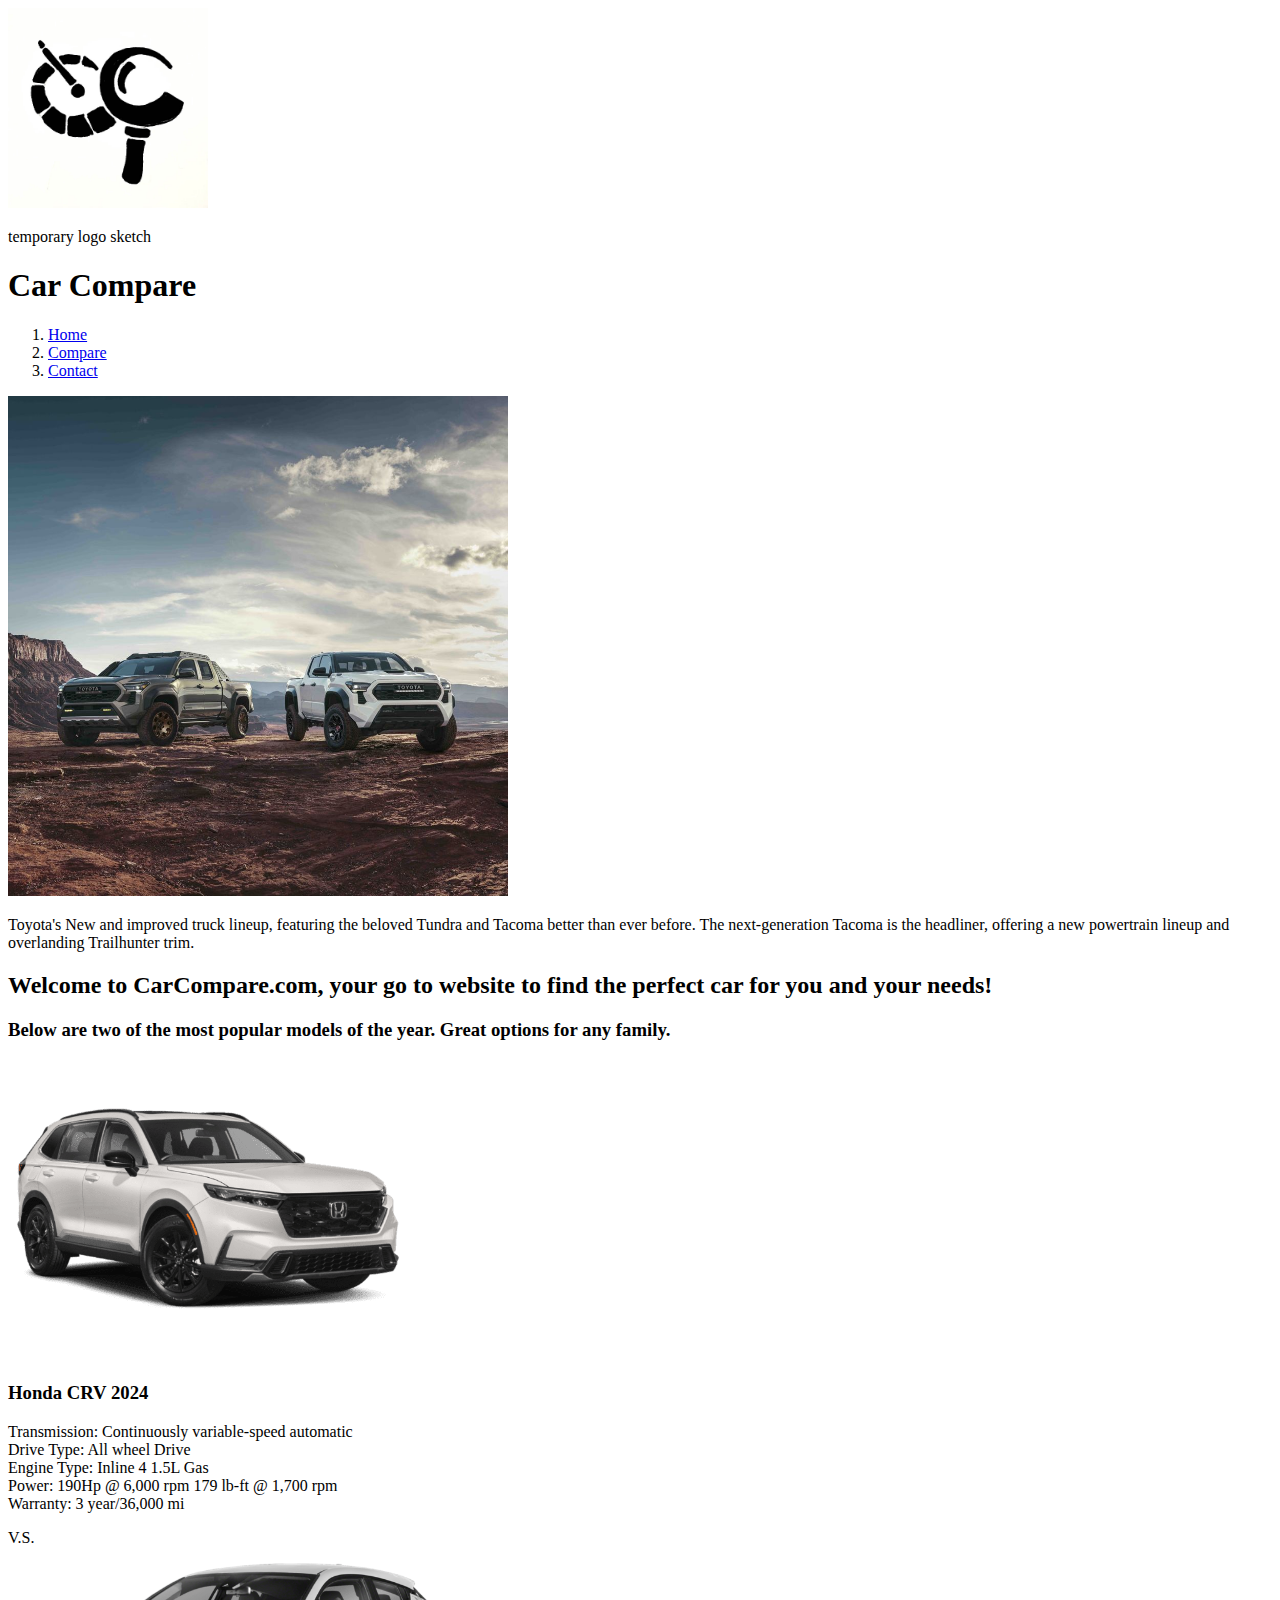
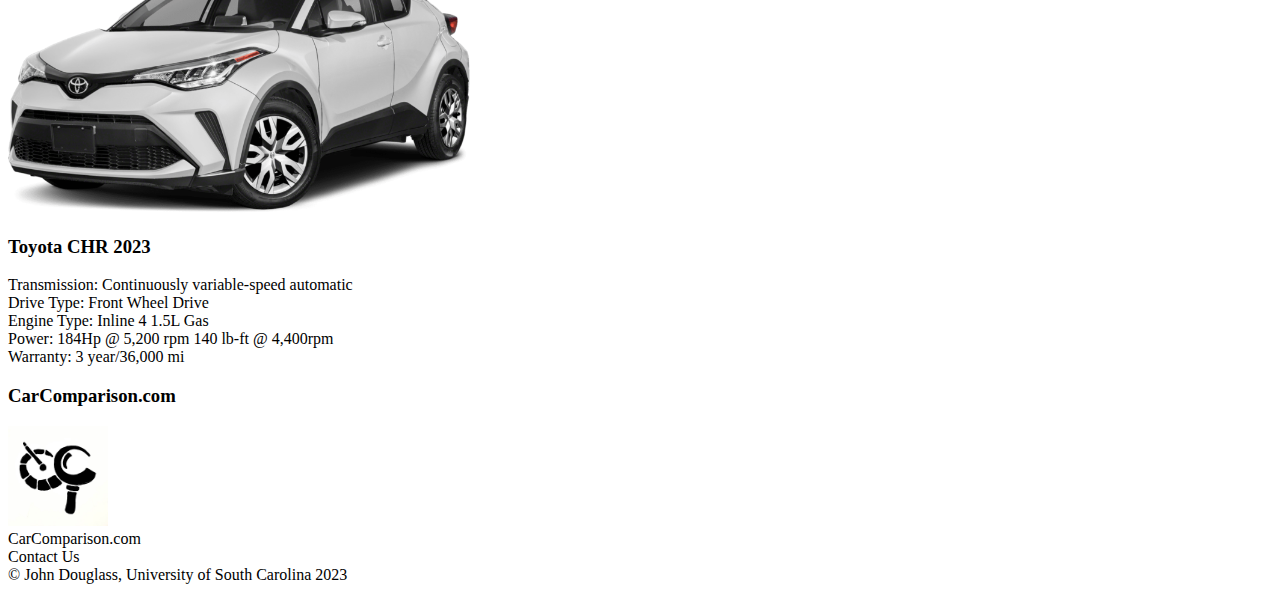
==== index.html @ 876415c3 "Add files via upload" ====
<!DOCTYPE html>
<html lang="en" >
    <head>
        <title>Car Compare</title>
        <meta charset="UTF-8">

    </head>
    <body>
           <header>
                <image src="images/carCompareWebsiteLogoSketch.jpg" width="200" 
                height="200"></image><!--Logo-->
                <p>temporary logo sketch</p>
                <h1>Car Compare</h1>
                <nav>
                    <ol>
                        <li><a href="index.html">Home</a></li>
                        <li><a href="comparison.html">Compare</a></li>
                        <li><a href="questions.html">Contact</a></li>
                    </ol>
                </nav>
           </header>
           <main>
                <div>
                    <image src="images/carCompareWebsiteFrontBannerToyotaTruckLineup2024.jpg" width="auto" 
                    height="500"></image><!--banner-->
                    <p>
                        Toyota's New and improved truck lineup, featuring the beloved Tundra and Tacoma better than ever before. The next-generation Tacoma is the headliner, offering a new powertrain lineup and overlanding Trailhunter trim.
                    </p>
                </div>
                <div>
                    <h2>Welcome to CarCompare.com, your go to website to find the perfect car for you and your needs!</h2>
                </div>
                <div>
                    <h3>Below are two of the most popular models of the year. Great options for any family.</h3>
                    <image src="images/carCompareWebsiteComparisonExample1HondaCRV2024.png" width="auto" 
                    height="300"></image><!--comparison example 1-->
                        <h3>Honda CRV 2024</h3>
                        <p>Transmission: Continuously variable-speed automatic <br>
                            Drive Type: All wheel Drive <br>
                            Engine Type: Inline 4 1.5L Gas <br>
                            Power: 190Hp @ 6,000 rpm 179 lb-ft @ 1,700 rpm <br>
                            Warranty: 3 year/36,000 mi
                        </p>
                <div>
                <div>
                    <p>
                        V.S.
                    </p>
                </div>
                </div>
                <div>
                    <image src="images/carCompareWebsiteComparisonExample1ToyotaCHR2023.png" width="auto" 
                    height="250"></image><!--comparison example 2-->
                        <h3>Toyota CHR 2023</h3>
                        <p>Transmission: Continuously variable-speed automatic <br>
                            Drive Type: Front Wheel Drive <br>
                            Engine Type: Inline 4 1.5L Gas <br>
                            Power: 184Hp @ 5,200 rpm 140 lb-ft @ 4,400rpm <br>
                            Warranty: 3 year/36,000 mi
                        </p>
                </div>
                <div>
                <h3>CarComparison.com</h3>
                </div>
           </main>
           <footer>
            <image src="images/carCompareWebsiteLogoSketch.jpg" width="100" height="100"></image><br>
            CarComparison.com<br>
            Contact Us<br>
            &#169; John Douglass, University of South Carolina 2023
           </footer>
    </body>
</html>
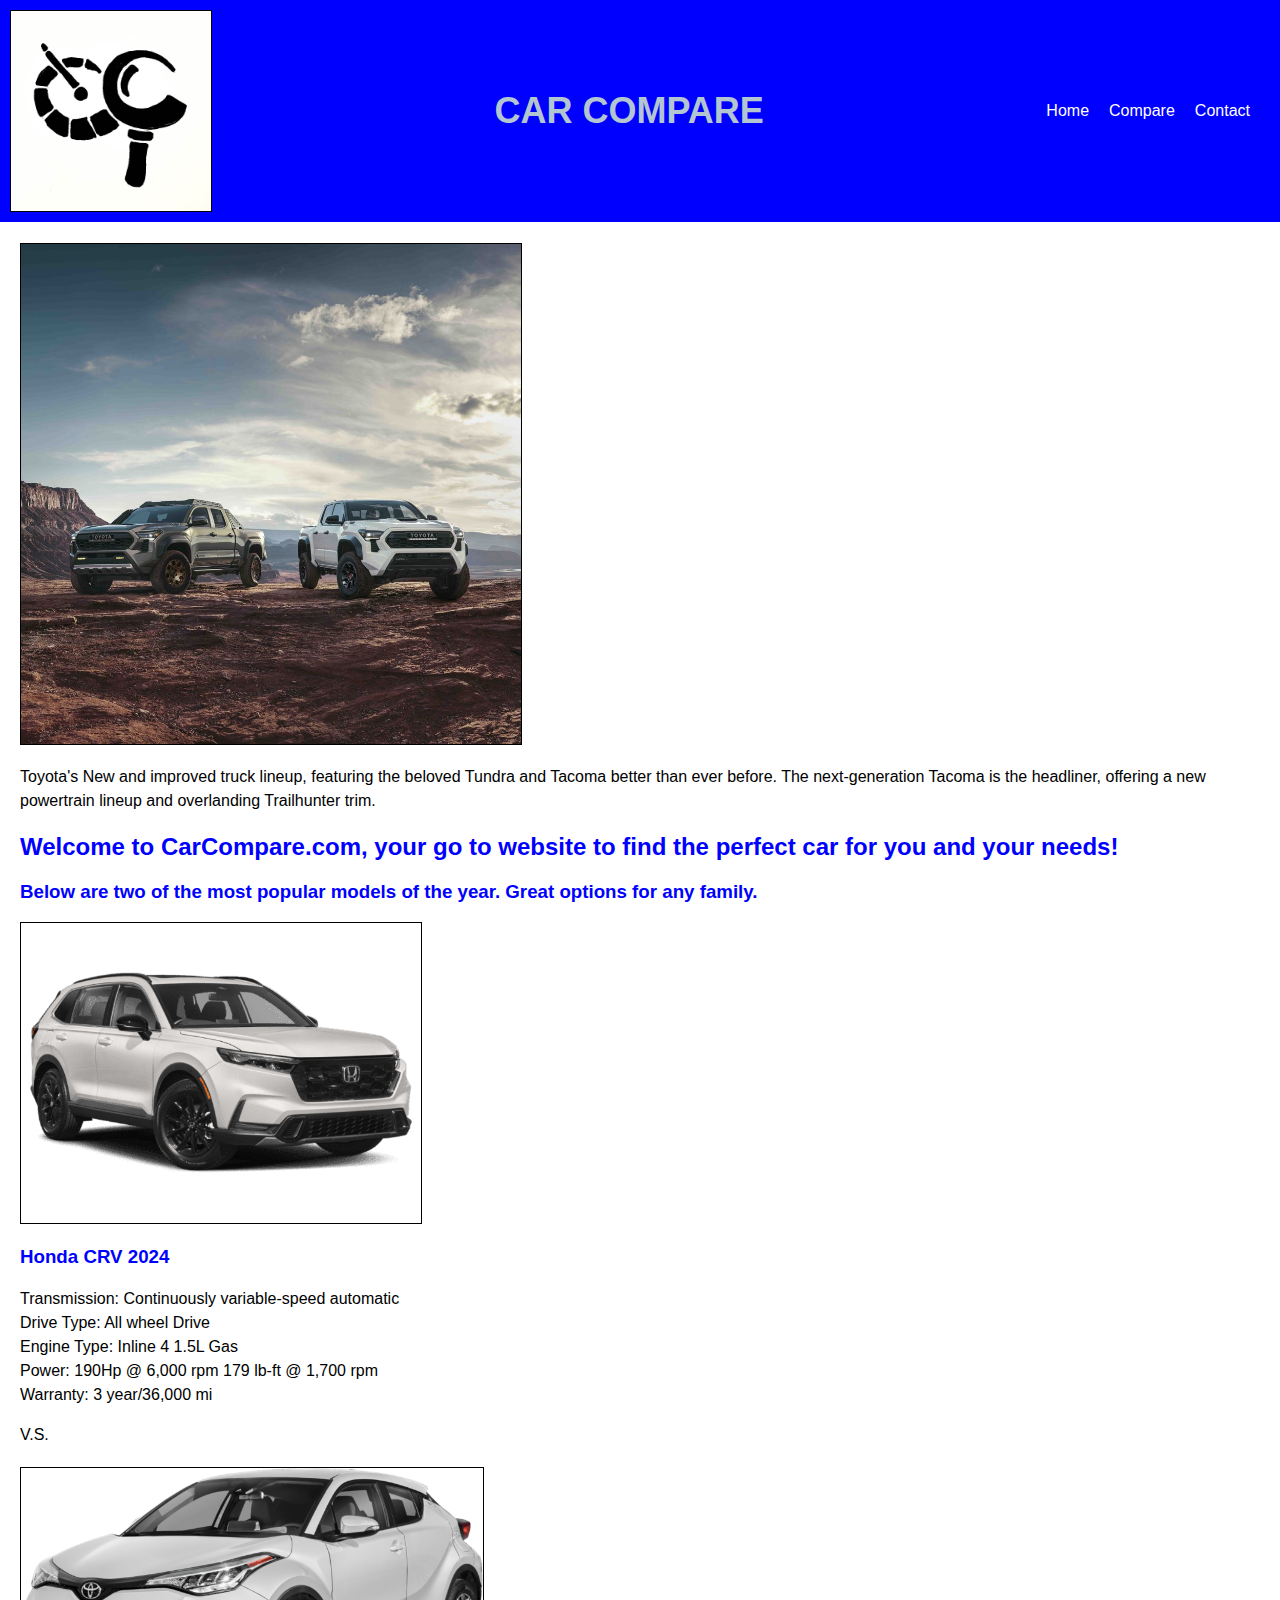
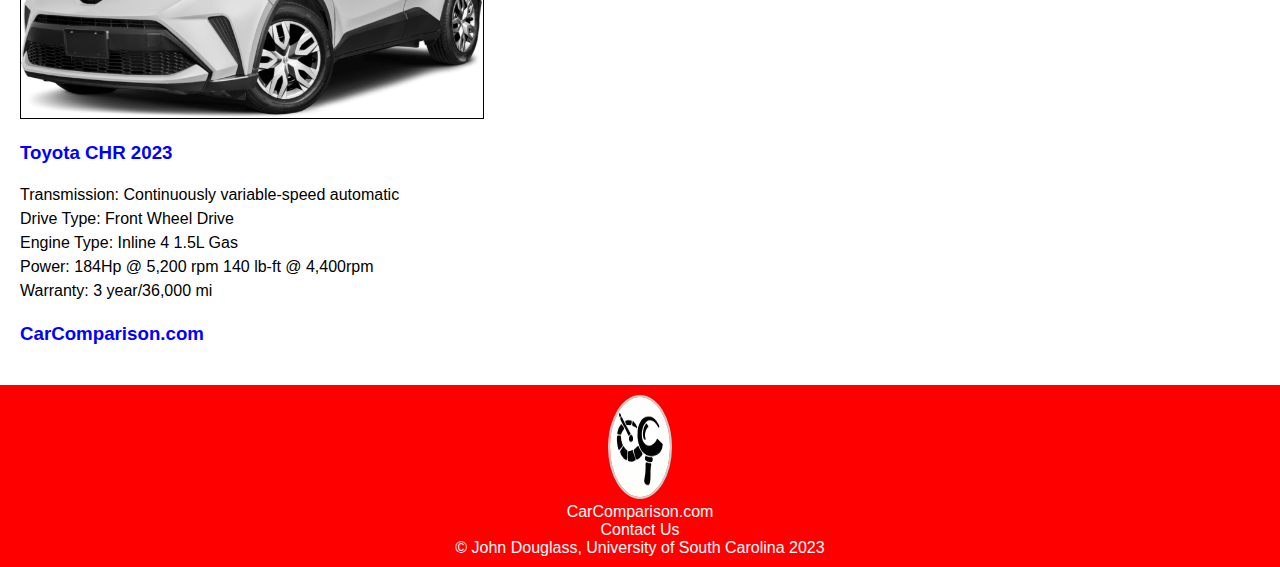
==== commit dde701c3: "Add files via upload" ====
--- a/index.html
+++ b/index.html
@@ -3,14 +3,26 @@
     <head>
         <title>Car Compare</title>
         <meta charset="UTF-8">
+        <meta name="description" content="Car Comparison Website">
+        <meta name="keywords" content="HTML, CSS, JavaScript">
+        <meta name="author" content="John Douglass">
+        <meta name="viewport" content="width=device-width, initial-scale=1.0">
+        <link rel="stylesheet" type="text/css" href="styles.css">
+    </head>
+    <!-- Google tag (gtag.js) -->
+<script async src="https://www.googletagmanager.com/gtag/js?id=G-FT71FP8ZMM"></script>
+<script>
+  window.dataLayer = window.dataLayer || [];
+  function gtag(){dataLayer.push(arguments);}
+  gtag('js', new Date());
 
-    </head>
+  gtag('config', 'G-FT71FP8ZMM');
+</script>
     <body>
            <header>
                 <image src="images/carCompareWebsiteLogoSketch.jpg" width="200" 
                 height="200"></image><!--Logo-->
-                <p>temporary logo sketch</p>
-                <h1>Car Compare</h1>
+                <p><h1>Car Compare</h1></p>
                 <nav>
                     <ol>
                         <li><a href="index.html">Home</a></li>
--- a/styles.css
+++ b/styles.css
@@ -0,0 +1,84 @@
+/*adds default color, backgorund color, and font to the body*/
+body {font-family: Arial, sans-serif;
+    color: black;
+    background-color: white;
+    margin: 0;
+    padding: 0;}
+
+/*adds color, back ground color padding, alignment, border to the header*/
+header {background-color: blue;
+    color: white;
+    padding: 10px;
+    display: flex;
+    justify-content: space-between;
+    align-items: center;
+    border-bottom: 1px solid white;}
+
+/*adds a border, padding and alignment to the logo*/
+.logo-container {display: flex;
+    align-items: center;
+    border: 2px solid black;
+    padding: 10px;}
+
+/*adds size containt to the logo*/
+.logo-container img {max-width: 100px;}
+
+/*adds h1 size and font color to the logo*/
+.logo-container h1 {margin-left: 10px;
+    font-size: 24px;
+    color: white;}
+
+/*changes nav bar to read from left to right rather than up and down*/
+nav {display: flex;}
+
+nav ol {list-style: none;
+    margin: 0;
+    padding: 0;
+    display: flex;}
+
+/*adds marin to the nav bar*/
+nav li {margin-right: 20px;}
+
+nav a {text-decoration: none;
+    color: white;
+    transition: color 0.3s ease-in-out;}
+/*changes the color of the link whe hovered over*/
+nav a:hover {color: lightblue;}
+
+/*adds padding to main*/
+main {padding: 20px;}
+
+/*adds a margin to the main div*/
+main div {margin-bottom: 20px;}
+
+/*adds padding and a color to the footer*/
+footer {background-color: red;
+    color: white;
+    text-align: center;
+    padding: 10px;}
+
+/*makes the logo in the footer circular and adds a border*/
+footer img {max-width: 60px;
+    border: 2px solid #ccc;
+    border-radius: 50%;}
+
+/*gives the company info in the footer have a constient margin and font size*/
+.footer-info {margin-left: 20px;
+    font-size: 12px;}
+
+/*makes h3 and h2 use blue font color*/
+h2, h3 {color: blue;}
+
+/*makes the title of the webiste in the header and next to the logo larger, colored*/
+h1 {margin: 0;
+    font-size: 36px;
+    font-weight: bold;
+    color: #b2c5d1;
+    text-transform: uppercase;}
+
+/*adds small black border to all images apart form the logos*/
+img {max-width: 100%;
+    border: 1px solid black;}
+
+/*sets the high of the <p> boxes*/
+p {line-height: 1.5;}
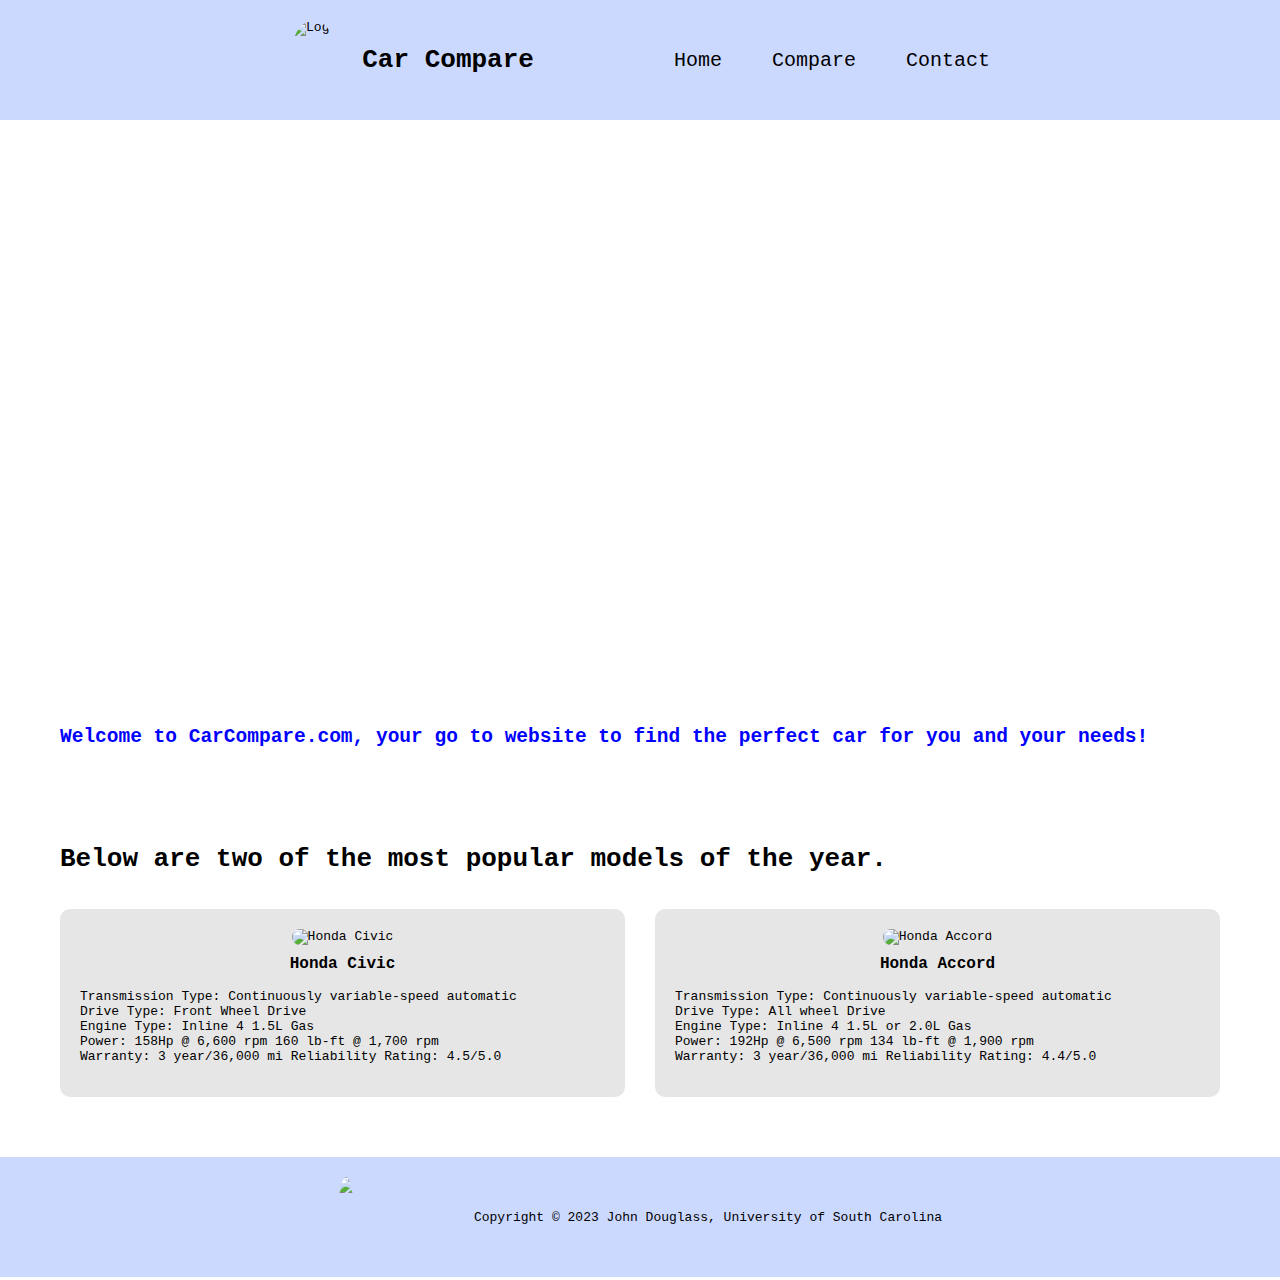
==== commit 0a72becc: "index.html" ====
--- a/index.html
+++ b/index.html
@@ -1,85 +1,164 @@
 <!DOCTYPE html>
-<html lang="en" >
-    <head>
-        <title>Car Compare</title>
-        <meta charset="UTF-8">
-        <meta name="description" content="Car Comparison Website">
-        <meta name="keywords" content="HTML, CSS, JavaScript">
-        <meta name="author" content="John Douglass">
-        <meta name="viewport" content="width=device-width, initial-scale=1.0">
-        <link rel="stylesheet" type="text/css" href="styles.css">
-    </head>
-    <!-- Google tag (gtag.js) -->
+<html lang="en">
+<head>
+<style>
+.banner {
+background-image: url(photos/ToyotaPickupBanner.jpg);
+background-size: 100%
+}
+
+section h1 {
+color: white;
+font-size: xx-large;
+text-align: center;
+margin-top: 35%;
+margin-bottom: 25px;
+}
+
+section h3 {
+color: white;
+font-size: large;
+text-align: center;
+margin-bottom: 25px;
+}
+
+section h2 {
+color: blue;
+margin-top: 30px;
+margin-left: 60px;
+margin-right: 60px;
+}
+
+/*Main*/
+main {
+background-color: #ffffff;
+display: grid;
+grid-template-columns: repeat(2, 1fr);
+padding: 60px;
+gap: 30px;
+}
+
+/*Category Titles*/
+main h1 {
+text-align: left;
+margin-top: 20px;
+margin-bottom: 5px;
+grid-column: span 2;
+}
+
+/*Grid Divs for Cars*/
+main div {
+text-align: center;
+background-color: #e6e6e6 ;
+padding: 20px;
+border-radius: 10px;
+}
+
+/*Car images*/
+main img {
+max-height: auto;
+width: 100%;
+object-fit: cover;
+border-radius: 10px;
+}
+
+/*Car names*/
+main h3 {
+margin-top: 10px;
+font-size: 16px;
+cursor: pointer;
+transition: color 0.5s;
+}
+
+main p {
+text-align:left;
+}
+
+/*Hover color change for car names*/
+main h3:hover {
+color: #3366ff;
+}
+
+main h3 a {
+text-decoration: none;
+color: black;
+transition: color 0.5s;
+}
+
+main h3 a:hover {
+color: #3366ff;
+}
+
+</style>
+<title>Car Compare</title>
+<meta charset="UTF-8">
+<meta name="description" content="Car Comparison Website">
+<meta name="keywords" content="HTML, CSS, JavaScript">
+<meta name="author" content="John Douglass">
+<meta name="viewport" content="width=device-width, initial-scale=1.0">
+</head>
+<link rel="stylesheet" type="text/css" href="CCWstyles.css">
+<!-- Google tag (gtag.js) -->
 <script async src="https://www.googletagmanager.com/gtag/js?id=G-FT71FP8ZMM"></script>
 <script>
-  window.dataLayer = window.dataLayer || [];
-  function gtag(){dataLayer.push(arguments);}
-  gtag('js', new Date());
-
-  gtag('config', 'G-FT71FP8ZMM');
+    window.dataLayer = window.dataLayer || [];
+    function gtag(){dataLayer.push(arguments);}
+    gtag('js', new Date());
+    
+    gtag('config', 'G-FT71FP8ZMM');
 </script>
-    <body>
-           <header>
-                <image src="images/carCompareWebsiteLogoSketch.jpg" width="200" 
-                height="200"></image><!--Logo-->
-                <p><h1>Car Compare</h1></p>
-                <nav>
-                    <ol>
-                        <li><a href="index.html">Home</a></li>
-                        <li><a href="comparison.html">Compare</a></li>
-                        <li><a href="questions.html">Contact</a></li>
-                    </ol>
-                </nav>
-           </header>
-           <main>
-                <div>
-                    <image src="images/carCompareWebsiteFrontBannerToyotaTruckLineup2024.jpg" width="auto" 
-                    height="500"></image><!--banner-->
-                    <p>
-                        Toyota's New and improved truck lineup, featuring the beloved Tundra and Tacoma better than ever before. The next-generation Tacoma is the headliner, offering a new powertrain lineup and overlanding Trailhunter trim.
-                    </p>
-                </div>
-                <div>
-                    <h2>Welcome to CarCompare.com, your go to website to find the perfect car for you and your needs!</h2>
-                </div>
-                <div>
-                    <h3>Below are two of the most popular models of the year. Great options for any family.</h3>
-                    <image src="images/carCompareWebsiteComparisonExample1HondaCRV2024.png" width="auto" 
-                    height="300"></image><!--comparison example 1-->
-                        <h3>Honda CRV 2024</h3>
-                        <p>Transmission: Continuously variable-speed automatic <br>
-                            Drive Type: All wheel Drive <br>
-                            Engine Type: Inline 4 1.5L Gas <br>
-                            Power: 190Hp @ 6,000 rpm 179 lb-ft @ 1,700 rpm <br>
-                            Warranty: 3 year/36,000 mi
-                        </p>
-                <div>
-                <div>
-                    <p>
-                        V.S.
-                    </p>
-                </div>
-                </div>
-                <div>
-                    <image src="images/carCompareWebsiteComparisonExample1ToyotaCHR2023.png" width="auto" 
-                    height="250"></image><!--comparison example 2-->
-                        <h3>Toyota CHR 2023</h3>
-                        <p>Transmission: Continuously variable-speed automatic <br>
-                            Drive Type: Front Wheel Drive <br>
-                            Engine Type: Inline 4 1.5L Gas <br>
-                            Power: 184Hp @ 5,200 rpm 140 lb-ft @ 4,400rpm <br>
-                            Warranty: 3 year/36,000 mi
-                        </p>
-                </div>
-                <div>
-                <h3>CarComparison.com</h3>
-                </div>
-           </main>
-           <footer>
-            <image src="images/carCompareWebsiteLogoSketch.jpg" width="100" height="100"></image><br>
-            CarComparison.com<br>
-            Contact Us<br>
-            &#169; John Douglass, University of South Carolina 2023
-           </footer>
-    </body>
-</html>+<body>
+    <header>
+        <img src="photos/carCompareWebsiteLogoSketch.jpg" alt="Logo">
+        <h1>Car Compare</h1>
+        <nav>
+                <ul>
+                    <li><a href="index.html">Home</a></li>
+                    <li><a href="comparison.html">Compare</a></li>
+                    <li><a href="questions.html">Contact</a></li>
+                </ul>
+        </nav>
+     </header>
+<section>
+    <div class="banner">
+        <br>
+        <h1>Toyotas 2023 Truck Lineup</h1>
+        <h3>the tacoma and tundra back and better than ever before with an all new look and all new powertrain.</h3>
+        <br>
+    </div>
+</section>
+<section>
+    <h2>Welcome to CarCompare.com, your go to website to find the perfect car for you and your needs!</h2>
+</section>
+<main>
+    <h1>Below are two of the most popular models of the year.</h1>
+    <div><img src="photos/cars/HondaCivic.jpg" alt="Honda Civic"> 
+    <h3><a href="hondaCivic.html">Honda Civic</a></h3>
+    <p>
+    Transmission Type: Continuously variable-speed automatic <br>
+    Drive Type: Front Wheel Drive <br>
+    Engine Type: Inline 4 1.5L Gas <br>
+    Power: 158Hp @ 6,600 rpm 160 lb-ft @ 1,700 rpm <br>
+    Warranty: 3 year/36,000 mi
+    Reliability Rating: 4.5/5.0
+    </p>
+    </div>
+    <div><img src="photos/cars/HondaAccord.jpg" alt="Honda Accord"> 
+    <h3>Honda Accord</h3>
+    <p>
+    Transmission Type: Continuously variable-speed automatic <br>
+    Drive Type: All wheel Drive <br>
+    Engine Type: Inline 4 1.5L or 2.0L Gas <br>
+    Power: 192Hp @ 6,500 rpm 134 lb-ft @ 1,900 rpm <br>
+    Warranty: 3 year/36,000 mi
+    Reliability Rating: 4.4/5.0
+    </p>
+    </div>
+    </main>
+</main>
+<footer>
+    <image src="photos/carCompareWebsiteLogoSketch.jpg"></image>
+    <p>Copyright &#169; 2023 John Douglass, University of South Carolina</p>
+</footer>
+</body>
+</html>
--- a/CCWstyles.css
+++ b/CCWstyles.css
@@ -0,0 +1,63 @@
+/*Background color and font*/
+body {
+font-family: monospace;
+background-color: #ffffff;
+margin: 0;
+padding: 0;
+}
+    
+/*Header for nav bar and logo*/
+header {
+justify-content: center;
+align-items: center;
+display: flex;
+padding: 20px 40px;
+background-color: #ccd9ff;
+}
+    
+/*Logo*/
+header img {
+height: 80px;
+border-radius:50%;
+}
+header h1 {
+font-size: 35;
+font-weight:bold;
+margin-left: 25px;
+margin-right: 100px;
+}
+    
+/*Navigation*/
+nav ul {
+list-style-type: none;
+text-align:center;
+display: flex;
+gap: 50px;
+font-size: 20px;
+}
+nav a {
+text-decoration: none;
+color: black;
+transition: color 0.5s;
+}
+
+nav a:hover {
+color: #3366ff;
+transform: scale(1.2);
+}
+
+/*Footer*/
+footer{
+background-color: #ccd9ff;
+display: flex;
+align-items: center;
+padding: 20px 40px;
+justify-content: center
+}
+
+/*Footer Logo*/
+footer img{
+height: 80px;
+border-radius:50%;
+margin-right:10%
+}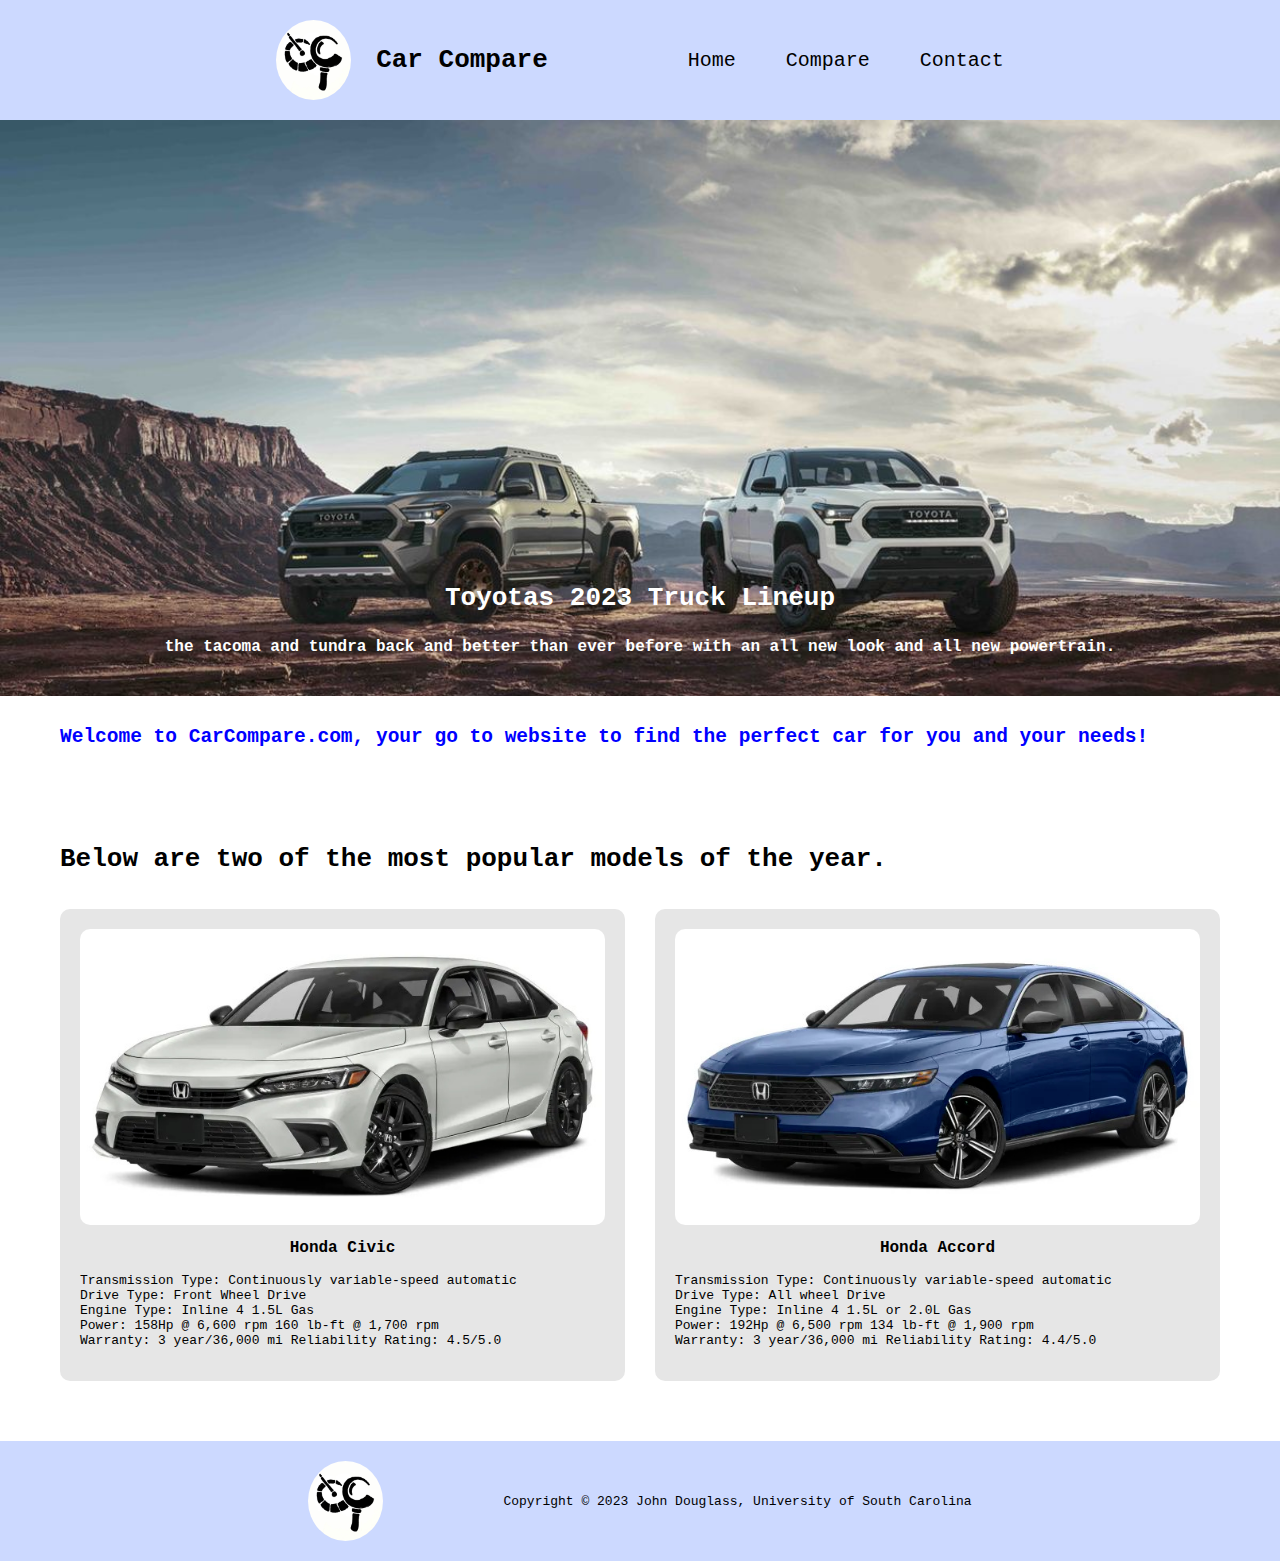
==== commit e4b0abbe: "Update index.html" ====
--- a/index.html
+++ b/index.html
@@ -157,7 +157,7 @@
     </main>
 </main>
 <footer>
-    <image src="photos/carCompareWebsiteLogoSketch.jpg"></image>
+    <image src="photos/carCompareWebsiteLogoSketch.jpg" alt="Logo"></image>
     <p>Copyright &#169; 2023 John Douglass, University of South Carolina</p>
 </footer>
 </body>
